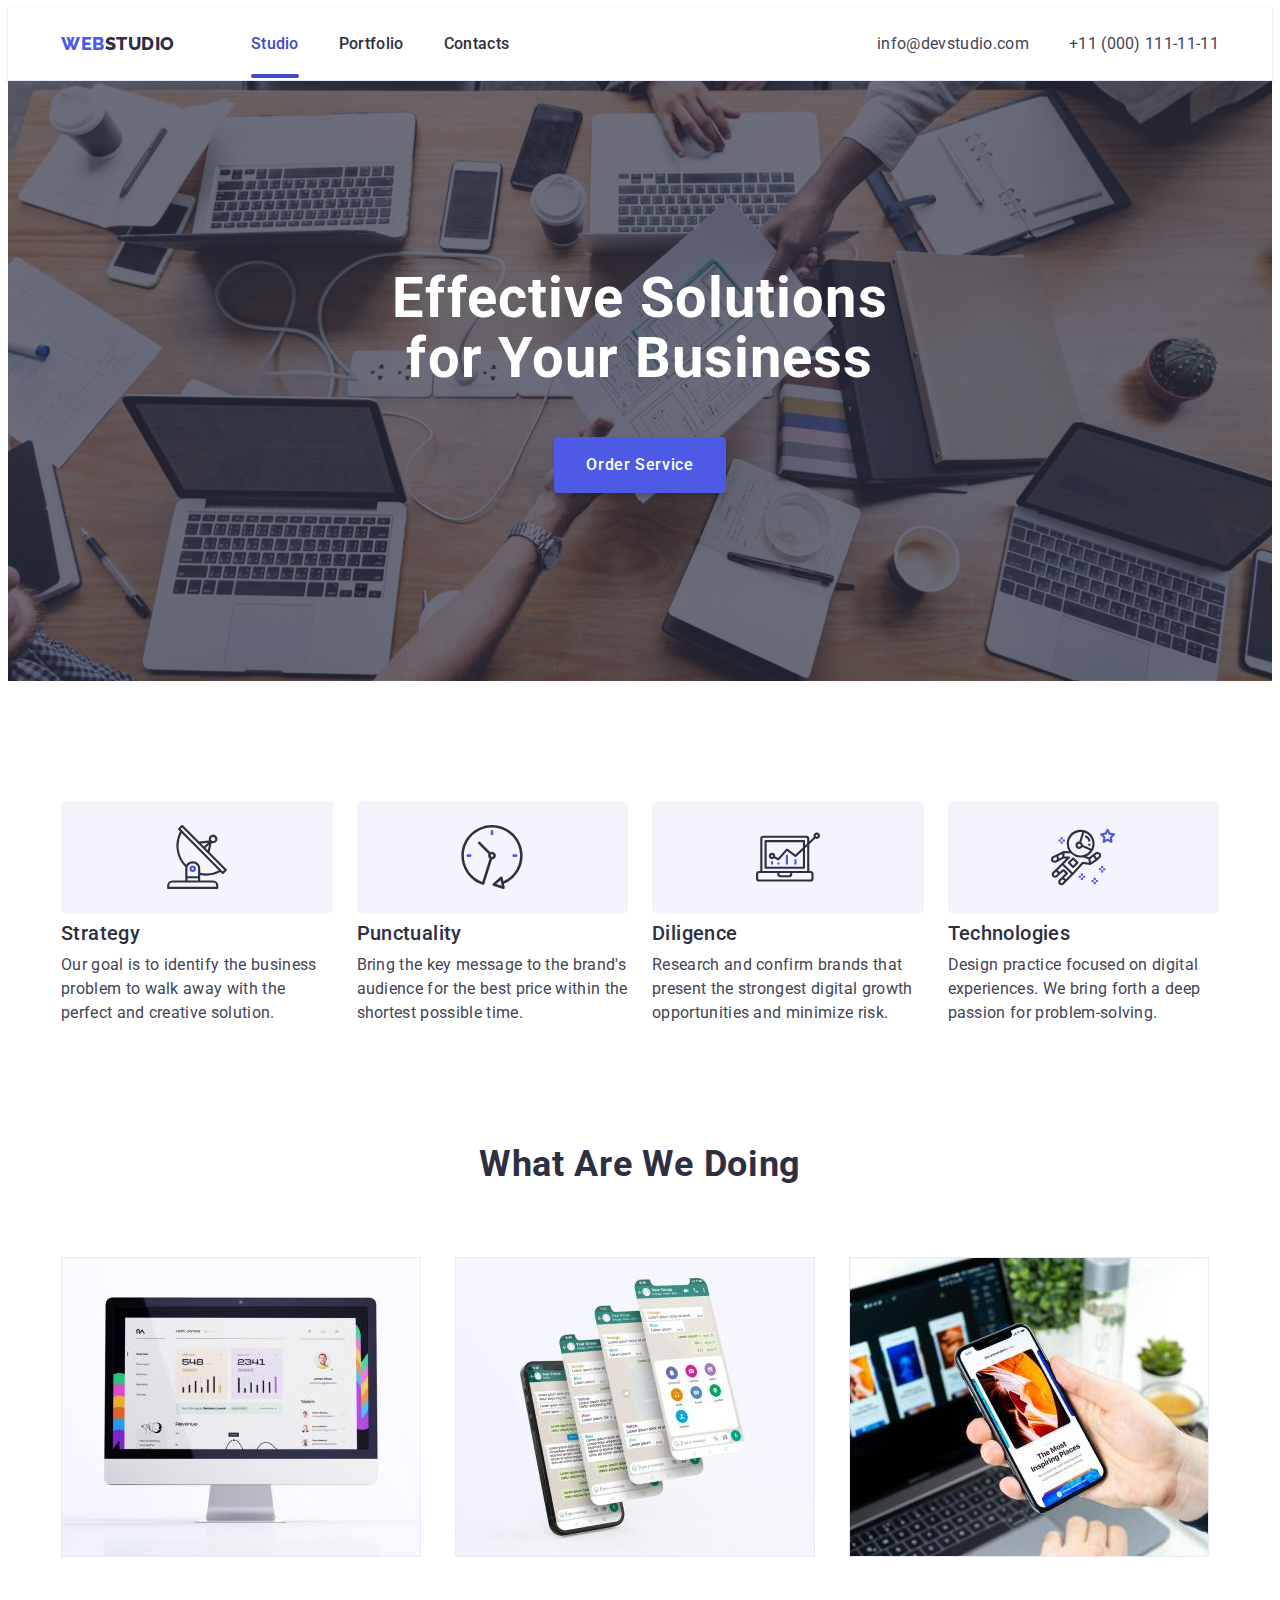
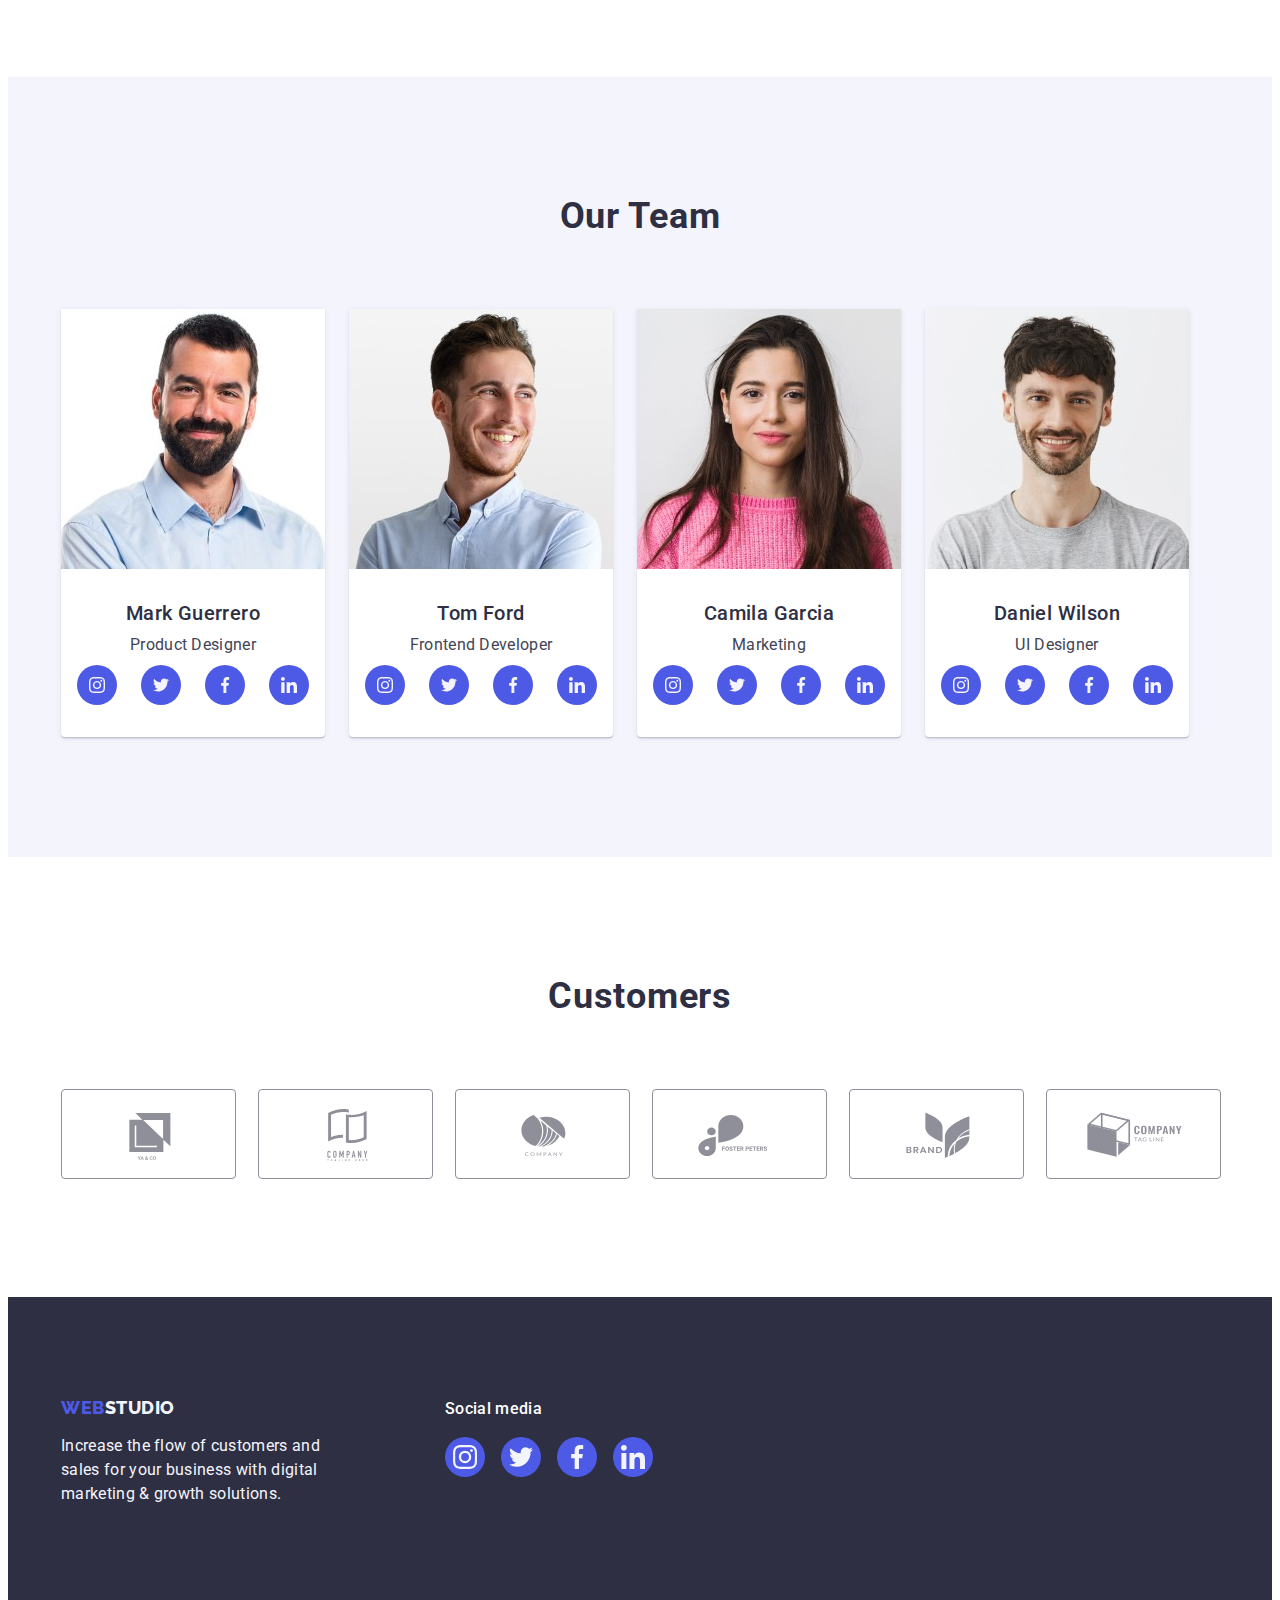
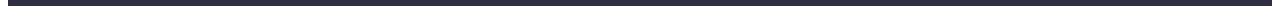
==== index.html @ f7ad9fe5 "start" ====
<!DOCTYPE html>
<html lang="en">

<head>
    <meta charset="UTF-8">
    <meta http-equiv="X-UA-Compatible" content="IE=edge">
    <meta name="viewport" content="width=device-width, initial-scale=1.0">
    <meta name="description" content="WebStudio main page">
    <title>WebStudio - Effective Solutions for Your Business!</title>
    <link rel="preconnect" href="https://fonts.googleapis.com">
    <link rel="preconnect" href="https://fonts.gstatic.com" crossorigin>
    <link
        href="https://fonts.googleapis.com/css2?family=Raleway:wght@800&amp;family=Roboto:wght@400;500;700;900&amp;display=swap"
        rel="stylesheet">
    <link rel="stylesheet" href="https://cdnjs.cloudflare.com/ajax/libs/modern-normalize/2.0.0/modern-normalize.min.css"
        integrity="sha512-4xo8blKMVCiXpTaLzQSLSw3KFOVPWhm/TRtuPVc4WG6kUgjH6J03IBuG7JZPkcWMxJ5huwaBpOpnwYElP/m6wg=="
        crossorigin="anonymous" referrerpolicy="no-referrer" />

    <link rel="stylesheet" href="./css/styles.css">
</head>

<body>
    <header class="header">
        <div class="container header-container">
            <nav class="navigation-wrap">
                <a href="./index.html" class="logo link">Web<span class="header-studio-color">Studio</span></a>
                <ul class="list navigation-list">
                    <li><a href="./index.html" class="header-link link current">Studio</a></li>
                    <li><a href="./portfolio.html" class="header-link link">Portfolio</a></li>
                    <li><a href="" class="header-link link">Contacts</a></li>
                </ul>
            </nav>
            <address class="header-address">
                <ul class="list address-list">
                    <li> <a href="mailto:info@devstudio.com" class="contact-link link">info@devstudio.com</a> </li>
                    <li> <a href="tel:+110001111111" class="contact-link link">+11 (000) 111-11-11</a> </li>
                </ul>
            </address>
        </div>
    </header>

    <main>
        <section class="hero-section">
            <div class="container">
                <h1 class="hero-head"> Effective Solutions for Your Business </h1>
                <button type="button" class="studio-hero-button" data-modal-open> Order Service </button>
            </div>
        </section>

        <section class="section about-us-section">
            <div class="container">
                <h2 class="visually-hidden"> About us </h2>
                <ul class="list about-us-wrap">
                    <li class="about-us-item">
                        <div class="about-us-box">
                            <svg class="about-us-icon" width="64" height="64">
                                <use href="./images/icons.svg#icon-antenna-1"></use>
                            </svg>
                        </div>
                        <h3 class="about-us-head">Strategy</h3>
                        <p class="about-us-text">Our goal is to identify the business
                            problem to walk away with the perfect and creative solution.</p>
                    </li>
                    <li class="about-us-item">
                        <div class="about-us-box">
                            <svg class="about-us-icon" width="64" height="64">
                                <use href="./images/icons.svg#icon-clock-1"></use>
                            </svg>
                        </div>
                        <h3 class="about-us-head">Punctuality</h3>
                        <p class="about-us-text">Bring the key message to the brand's audience for the best price within
                            the
                            shortest possible
                            time.</p>
                    </li>
                    <li class="about-us-item">
                        <div class="about-us-box">
                            <svg class="about-us-icon" width="64" height="64">
                                <use href="./images/icons.svg#icon-diagram-1"></use>
                            </svg>
                        </div>
                        <h3 class="about-us-head">Diligence</h3>
                        <p class="about-us-text">Research and confirm brands that present the strongest digital growth
                            opportunities and minimize
                            risk.</p>
                    </li>
                    <li class="about-us-item">
                        <div class="about-us-box">
                            <svg class="about-us-icon" width="64" height="64">
                                <use href="./images/icons.svg#icon-astronaut-1"></use>
                            </svg>
                        </div>
                        <h3 class="about-us-head">Technologies</h3>
                        <p class="about-us-text">Design practice focused on digital experiences. We bring forth a deep
                            passion for
                            problem-solving.</p>
                    </li>

                </ul>
            </div>
        </section>

        <section class="section">
            <div class="container">
                <h2 class="we-doing-head">What are we doing</h2>
                <ul class="list we-doing-list">
                    <li class="we-doing-item"><img src="./images/what_we_are_doing_1.jpg" alt="Monitor with statistics"
                            width="360" height="300">
                    </li>
                    <li class="we-doing-item"><img src="./images/what_we_are_doing_2.jpg"
                            alt="Different pages of the sam app on a phone" width="360" height="300"></li>
                    <li class="we-doing-item"><img src="./images/what_we_are_doing_3.jpg"
                            alt="Phone held on hand with page opened for most interesting places" width="360"
                            height="300">
                    </li>
                </ul>
            </div>
        </section>

        <section class="section our-team-section">
            <div class="container">
                <h2 class="our-team-head">Our Team</h2>
                <ul class="list team-list">
                    <li class="our-team-item">
                        <img src="./images/our_team_1.jpg" alt="Mark Guerrero's photo" width="264" height="260">
                        <div class="team-wrap">
                            <h3 class="our-team-subhead">Mark Guerrero</h3>
                            <p class="our-team-text">Product Designer</p>
                            <ul class="our-team-contacts list">
                                <li class="our-team-contact">
                                    <a href="" class="our-team-link">
                                        <svg class="our-team-icon" width="16" height="16">
                                            <use href="./images/icons.svg#icon-instagram"></use>
                                        </svg>
                                    </a>
                                </li>
                                <li class="our-team-contact">
                                    <a href="" class="our-team-link">
                                        <svg class="our-team-icon" width="16" height="16">
                                            <use href="./images/icons.svg#icon-twitter"></use>
                                        </svg>
                                    </a>
                                </li>
                                <li class="our-team-contact">
                                    <a href="" class="our-team-link">
                                        <svg class="our-team-icon" width="16" height="16">
                                            <use href="./images/icons.svg#icon-facebook"></use>
                                        </svg>
                                    </a>
                                </li>
                                <li class="our-team-contact">
                                    <a href="" class="our-team-link">
                                        <svg class="our-team-icon" width="16" height="16">
                                            <use href="./images/icons.svg#icon-linkedin"></use>
                                        </svg>
                                    </a>
                                </li>
                            </ul>
                        </div>
                    </li>
                    <li class="our-team-item">
                        <img src="./images/our_team_2.jpg" alt="Tom Ford's photo" width="264" height="260">
                        <div class="team-wrap">
                            <h3 class="our-team-subhead">Tom Ford</h3>
                            <p class="our-team-text">Frontend Developer</p>
                            <ul class="our-team-contacts list">
                                <li class="our-team-contact">
                                    <a href="" class="our-team-link">
                                        <svg class="our-team-icon" width="16" height="16">
                                            <use href="./images/icons.svg#icon-instagram"></use>
                                        </svg>
                                    </a>
                                </li>
                                <li class="our-team-contact">
                                    <a href="" class="our-team-link">
                                        <svg class="our-team-icon" width="16" height="16">
                                            <use href="./images/icons.svg#icon-twitter"></use>
                                        </svg>
                                    </a>
                                </li>
                                <li class="our-team-contact">
                                    <a href="" class="our-team-link">
                                        <svg class="our-team-icon" width="16" height="16">
                                            <use href="./images/icons.svg#icon-facebook"></use>
                                        </svg>
                                    </a>
                                </li>
                                <li class="our-team-contact">
                                    <a href="" class="our-team-link">
                                        <svg class="our-team-icon" width="16" height="16">
                                            <use href="./images/icons.svg#icon-linkedin"></use>
                                        </svg>
                                    </a>
                                </li>
                            </ul>
                        </div>
                    </li>
                    <li class="our-team-item">
                        <img src="./images/our_team_3.jpg" alt="Camila Garcia's photo" width="264" height="260">
                        <div class="team-wrap">
                            <h3 class="our-team-subhead">Camila Garcia</h3>
                            <p class="our-team-text">Marketing</p>
                            <ul class="our-team-contacts list">
                                <li class="our-team-contact">
                                    <a href="" class="our-team-link">
                                        <svg class="our-team-icon" width="16" height="16">
                                            <use href="./images/icons.svg#icon-instagram"></use>
                                        </svg>
                                    </a>
                                </li>
                                <li class="our-team-contact">
                                    <a href="" class="our-team-link">
                                        <svg class="our-team-icon" width="16" height="16">
                                            <use href="./images/icons.svg#icon-twitter"></use>
                                        </svg>
                                    </a>
                                </li>
                                <li class="our-team-contact">
                                    <a href="" class="our-team-link">
                                        <svg class="our-team-icon" width="16" height="16">
                                            <use href="./images/icons.svg#icon-facebook"></use>
                                        </svg>
                                    </a>
                                </li>
                                <li class="our-team-contact">
                                    <a href="" class="our-team-link">
                                        <svg class="our-team-icon" width="16" height="16">
                                            <use href="./images/icons.svg#icon-linkedin"></use>
                                        </svg>
                                    </a>
                                </li>
                            </ul>
                        </div>
                    </li>
                    <li class="our-team-item">
                        <img src="./images/our_team_4.jpg" alt="Daniel Wilson's photo" width="264" height="260">
                        <div class="team-wrap">
                            <h3 class="our-team-subhead">Daniel Wilson</h3>
                            <p class="our-team-text">UI Designer</p>
                            <ul class="our-team-contacts list">
                                <li class="our-team-contact">
                                    <a href="" class="our-team-link">
                                        <svg class="our-team-icon" width="16" height="16">
                                            <use href="./images/icons.svg#icon-instagram"></use>
                                        </svg>
                                    </a>
                                </li>
                                <li class="our-team-contact">
                                    <a href="" class="our-team-link">
                                        <svg class="our-team-icon" width="16" height="16">
                                            <use href="./images/icons.svg#icon-twitter"></use>
                                        </svg>
                                    </a>
                                </li>
                                <li class="our-team-contact">
                                    <a href="" class="our-team-link">
                                        <svg class="our-team-icon" width="16" height="16">
                                            <use href="./images/icons.svg#icon-facebook"></use>
                                        </svg>
                                    </a>
                                </li>
                                <li class="our-team-contact">
                                    <a href="" class="our-team-link">
                                        <svg class="our-team-icon" width="16" height="16">
                                            <use href="./images/icons.svg#icon-linkedin"></use>
                                        </svg>
                                    </a>
                                </li>
                            </ul>
                        </div>
                    </li>
                </ul>
            </div>
        </section>

        <section class="section customers-section">
            <div class="container">
                <h2 class="customers-head"> Customers </h2>
                <ul class="list customers-list">
                    <li class="customers-item">
                        <a href="" class="customers-link">
                            <svg class="customers-icon" width="104" height="56">
                                <use href="./images/icons.svg#icon-Client-logo-1"></use>
                            </svg>
                        </a>
                    </li>
                    <li class="customers-item">
                        <a href="" class="customers-link">
                            <svg class="customers-icon" width="104" height="56">
                                <use href="./images/icons.svg#icon-Client-logo-2"></use>
                            </svg>
                        </a>
                    </li>
                    <li class="customers-item">
                        <a href="" class="customers-link">
                            <svg class="customers-icon" width="104" height="56">
                                <use href="./images/icons.svg#icon-Client-logo-3"></use>
                            </svg>
                        </a>
                    </li>
                    <li class="customers-item">
                        <a href="" class="customers-link">
                            <svg class="customers-icon" width="104" height="56">
                                <use href="./images/icons.svg#icon-Client-logo-4"></use>
                            </svg>
                        </a>
                    </li>
                    <li class="customers-item">
                        <a href="" class="customers-link">
                            <svg class="customers-icon" width="104" height="56">
                                <use href="./images/icons.svg#icon-Client-logo-5"></use>
                            </svg>
                        </a>
                    </li>
                    <li class="customers-item">
                        <a href="" class="customers-link">
                            <svg class="customers-icon" width="104" height="56">
                                <use href="./images/icons.svg#icon-Client-logo-6"></use>
                            </svg>
                        </a>
                    </li>
                </ul>
            </div>
        </section>

    </main>

    <footer class="footer">
        <div class="container footer-container">
            <div class="footer-copyright">
                <a href="./index.html" class="logo link footer-logo">Web<span
                        class="footer-studio-color">Studio</span></a>
                <p class="copyright-text">Increase the flow of customers and sales for your business with digital
                    marketing
                    &
                    growth solutions.</p>
            </div>
            <div>
                <p class="footer-social-text">Social media</p>
                <ul class="list footer-social-list">
                    <li class="footer-social-item">
                        <a href="" class="footer-social-link">
                            <svg class="footer-social-icon" width="24" height="24">
                                <use href="./images/icons.svg#icon-instagram"></use>
                            </svg>
                        </a>
                    </li>
                    <li class="footer-social-item">
                        <a href="" class="footer-social-link">
                            <svg class="footer-social-icon" width="24" height="24">
                                <use href="./images/icons.svg#icon-twitter"></use>
                            </svg>
                        </a>
                    </li>
                    <li class="footer-social-item">
                        <a href="" class="footer-social-link">
                            <svg class="footer-social-icon" width="24" height="24">
                                <use href="./images/icons.svg#icon-facebook"></use>
                            </svg>
                        </a>
                    </li>
                    <li class="footer-social-item">
                        <a href="" class="footer-social-link">
                            <svg class="footer-social-icon" width="24" height="24">
                                <use href="./images/icons.svg#icon-linkedin"></use>
                            </svg>
                        </a>
                    </li>
                </ul>
            </div>
        </div>
    </footer>
    <div class="backdrop is-hidden" data-modal>
        <div class="modal">
            <button type="button" class="modal-button" data-modal-close>
                <svg width="8" height="8" class="modal-close-icon">
                    <use href="./images/icons.svg#icon-close"></use>
                </svg>
            </button>
        </div>
    </div>
    <script src="./js/modal.js"></script>

</body>

</html>
---- css/styles.css ----
:root {
  --iris-color: #4d5ae5;
  --ocean-color: #404bbf;
  --navyblue-color: #2e2f42;
  --green-color: #31d0aa;
  --slate-color: #434455;
  --light-slate-color: #8e8f99;
  --cornflower-color: #e7e9fc;
  --cloud-color: #f4f4fd;
  --navyblue-modal-color: rgba(46, 47, 66, 0.4);
  --grey-color: rgba(46, 47, 66, 0.7);
  --white-color: #ffffff;
  --dairy-color: #fcfcfc;
}

body {
  font-family: "Roboto", sans-serif;
  color: #434455;
  background-color: #ffffff;
}

p,
ul,
ol,
h1,
h2,
h3,
h4,
h5,
h6 {
  margin: 0;
}

img {
  display: block;
}

ul {
  margin-top: 0;
  margin-bottom: 0;
  padding-left: 0;
}
.visually-hidden {
  position: absolute;
  width: 1px;
  height: 1px;
  margin: -1px;
  border: 0;
  padding: 0;

  white-space: nowrap;
  clip-path: inset(100%);
  clip: rect(0 0 0 0);
  overflow: hidden;
}

.logo {
  color: #4d5ae5;
  font-family: "Raleway", sans-serif;
  font-weight: 800;
  font-size: 18px;
  line-height: 1.17;
  letter-spacing: 0.03em;
  text-transform: uppercase;
  margin-right: 76px;
}

.link {
  text-decoration: none;
}

.list {
  list-style-type: none;
}

.container {
  width: 100%;
  max-width: 1158px;
  padding-left: 15px;
  padding-right: 15px;
  margin: 0 auto;
}

.section {
  padding-bottom: 120px;
}

/* -----------------Header---------------------*/

.header {
  padding-top: 24px;
  padding-bottom: 24px;
  border-bottom: 1px solid #e7e9fc;
  box-shadow: 0px 2px 1px rgba(46, 47, 66, 0.08),
    0px 1px 1px rgba(46, 47, 66, 0.16), 0px 1px 6px rgba(46, 47, 66, 0.08);
}

.header-container {
  display: flex;
}

.navigation-wrap {
  display: flex;
  align-items: center;
}

.navigation-list {
  display: flex;
  gap: 40px;
}

.header-studio-color {
  color: #2e2f42;
  font-family: "Raleway", sans-serif;
  font-weight: 800;
  font-size: 18px;
  line-height: 1.17;
  letter-spacing: 0.03em;
  text-transform: uppercase;
}

.header-link {
  font-weight: 500;
  font-size: 16px;
  line-height: 1.5;
  letter-spacing: 0.02em;
  color: #2e2f42;
  padding-top: 24px;
  padding-bottom: 24px;
  transition: color 250ms cubic-bezier(0.4, 0, 0.2, 1);
}

.header-link:hover {
  color: #404bbf;
}

.header-link:focus {
  color: #404bbf;
}

.header-address {
  color: #434455;
  font-style: normal;
  margin-left: auto;
}

.address-list {
  display: flex;
  gap: 40px;
}

.contact-link {
  font-weight: 400;
  font-size: 16px;
  line-height: 1.5;
  letter-spacing: 0.02em;
  font-style: normal;
  color: #434455;
  padding-top: 24px;
  padding-bottom: 24px;
  transition: color 250ms cubic-bezier(0.4, 0, 0.2, 1);
}
.contact-link:hover {
  color: #404bbf;
}

.contact-link:focus {
  color: #404bbf;
}

/* -----------------Footer---------------------*/

.footer {
  background-color: #2e2f42;
  padding: 100px 0;
}

.footer-container {
  display: flex;
  align-items: baseline;
}

.footer-studio-color {
  color: #f4f4fd;
}

.footer-copyright {
  margin-right: 120px;
}

.footer-logo {
  display: inline-block;
  margin-bottom: 16px;
}

.copyright-text {
  font-size: 16px;
  line-height: 1.5;
  letter-spacing: 0.02em;
  color: #f4f4fd;
  width: 100%;
  max-width: 264px;
}

.footer-social-text {
  font-weight: 500;
  font-size: 16px;
  line-height: 1.5;
  letter-spacing: 0.02em;
  color: #ffffff;
  margin-bottom: 16px;
}

.footer-social-list {
  display: flex;
  align-items: center;
  justify-content: center;
  gap: 16px;
  min-width: calc((100% - 16 * 3) / 4);
}

.footer-social-item {
  width: 40px;
  height: 40px;
}

.footer-social-link {
  width: 100%;
  height: 100%;
  border-radius: 50%;
  background-color: #4d5ae5;
  display: flex;
  align-items: center;
  justify-content: center;
  transition: background-color 250ms cubic-bezier(0.4, 0, 0.2, 1);
}

.footer-social-icon {
  fill: #f4f4fd;
}

.footer-social-link:hover {
  background-color: #31d0aa;
}

.footer-social-link:focus {
  background-color: #31d0aa;
}

/* -----------------Studio Hero-----------------*/

.hero-section {
  background-color: #2e2f42;
  padding: 188px 0;
  max-width: 1440px;
  margin: 0 auto;

  background-image: linear-gradient(
      to bottom,
      rgba(46, 47, 66, 0.7),
      rgba(46, 47, 66, 0.7)
    ),
    url(../images/hero-background.jpg);
  background-repeat: no-repeat;
  background-position: center center;
  background-size: cover;
}

.hero-head {
  color: #ffffff;
  font-weight: 700;
  font-size: 56px;
  line-height: 60px;
  text-align: center;
  letter-spacing: 0.02em;
  line-height: 1.07;
  max-width: 496px;
  margin: 0 auto 48px auto;
}

.studio-hero-button {
  background-color: #4d5ae5;
  color: #ffffff;
  box-shadow: 0px 4px 4px rgba(0, 0, 0, 0.15);
  border-radius: 4px;
  cursor: pointer;
  font-family: "Roboto", sans-serif;
  font-weight: 500;
  font-size: 16px;
  line-height: 1.5;
  letter-spacing: 0.04em;
  display: flex;
  flex-direction: row;
  align-items: flex-start;
  padding: 16px 32px;
  gap: 10px;
  border: none;
  display: block;
  margin: 0 auto;
  min-width: 169px;
  height: 56px;
  transition: background-color 250ms cubic-bezier(0.4, 0, 0.2, 1);
}

.studio-hero-button:hover {
  background-color: #404bbf;
}

.studio-hero-button:focus {
  background-color: #404bbf;
}

/* ---------------Studio About Us---------------*/

.about-us-section {
  padding: 120px 0;
}

.about-us-wrap {
  display: flex;
  gap: 24px;
}

.about-us-item {
  flex-basis: calc((100% - 24px * 3) / 4);
}

.about-us-box {
  width: 100%;
  min-height: 112px;
  background-color: #f4f4fd;
  border-radius: 4px;

  display: flex;
  align-items: center;
  justify-content: center;
  margin-bottom: 8px;
}

.about-us-icon {
}

.about-us-head {
  font-weight: 500;
  font-size: 20px;
  line-height: 1.2;
  letter-spacing: 0.02em;
  color: #2e2f42;
  margin-bottom: 8px;
}

.about-us-text {
  font-size: 16px;
  line-height: 1.5;
  letter-spacing: 0.02em;
  color: #434455;
}

/* ---------------Studio What We Do---------------*/

.we-doing-head {
  font-weight: 700;
  font-size: 36px;
  line-height: 1.11;
  text-align: center;
  letter-spacing: 0.02em;
  text-transform: capitalize;
  color: #2e2f42;
  margin-bottom: 72px;
}

.we-doing-list {
  display: flex;
  gap: 24px;
}

.we-doing-item {
  flex-basis: calc((100% - 2 * 24px) / 3);
}

/* ---------------Studio Our Team---------------*/

.our-team-section {
  background-color: #f4f4fd;
  padding: 120px 0;
}

.our-team-head {
  font-weight: 700;
  font-size: 36px;
  line-height: 1.11;
  text-align: center;
  letter-spacing: 0.02em;
  text-transform: capitalize;
  color: #2e2f42;
  margin-bottom: 72px;
}

.team-list {
  display: flex;
  gap: 24px;
}

.team-wrap {
  padding: 32px 0;
}

.our-team-item {
  background-color: #ffffff;
  border-radius: 0px 0px 4px 4px;
  box-shadow: 0px 1px 6px rgba(46, 47, 66, 0.08),
    0px 1px 1px rgba(46, 47, 66, 0.16), 0px 2px 1px rgba(46, 47, 66, 0.08);
}

.our-team-contacts {
  max-width: 232px;
  display: flex;
  justify-content: center;
  align-items: center;
  gap: 24px;
  margin: 8px 16px auto 16px;
}

.our-team-contact {
  width: 40px;
  height: 40px;
}

.our-team-link {
  min-width: 100%;
  min-height: 100%;
  border-radius: 50%;
  background-color: #4d5ae5;
  display: flex;
  align-items: center;
  justify-content: center;
  transition: background-color 250ms cubic-bezier(0.4, 0, 0.2, 1);
}

.our-team-link:hover {
  background-color: #404bbf;
}

.our-team-link:focus {
  background-color: #404bbf;
}

.our-team-icon {
  fill: #f4f4fd;
}

.our-team-subhead {
  font-weight: 500;
  font-size: 20px;
  line-height: 1.2;
  text-align: center;
  letter-spacing: 0.02em;
  color: #2e2f42;
  margin-bottom: 8px;
}

.our-team-text {
  font-size: 16px;
  line-height: 1.5;
  text-align: center;
  letter-spacing: 0.02em;
  color: #434455;
}

/* ---------------Studio Customers---------------*/

.customers-section {
  padding-top: 120px;
}

.customers-head {
  font-size: 36px;
  line-height: 1.11;

  text-align: center;
  letter-spacing: 0.02em;
  text-transform: capitalize;
  margin-bottom: 72px;

  color: #2e2f42;
}

.customers-list {
  display: flex;
  gap: 24px;
  justify-content: center;
}

.customers-item {
  width: calc((100% - 5 * 24px) / 6);
  min-height: 88px;
}

.customers-link {
  color: #8e8f99;
  display: block;
  width: 100%;
  height: 100%;
  border: 1px solid #8e8f99;
  border-radius: 4px;

  transition: border-color 250ms cubic-bezier(0.4, 0, 0.2, 1),
    color 250ms cubic-bezier(0.4, 0, 0.2, 1);

  display: flex;
  justify-content: center;
  align-items: center;
}

.customers-icon {
  fill: currentColor;
}

.customers-link:hover {
  border-color: #404bbf;
  color: #404bbf;
}

.customers-link:focus {
  border-color: #404bbf;
  color: #404bbf;
}

/* ---------------Poertfolio Page---------------*/

.portfolio-main-section {
  padding: 96px 0 120px 0;
}

.portfolio-buttons-wrap {
  display: flex;
  justify-content: center;
  margin-bottom: 72px;
  gap: 24px;
}

.portfolio-filter-button {
  color: #4d5ae5;
  background-color: #f4f4fd;
  font-family: "Roboto", sans-serif;
  font-weight: 500;
  font-size: 16px;
  line-height: 1.5;
  text-align: center;
  letter-spacing: 0.04em;
  cursor: pointer;
  padding: 12px 24px;
  border: 1px solid #e7e9fc;
  border-radius: 4px;
  transition: color 250ms cubic-bezier(0.4, 0, 0.2, 1),
    background-color 250ms cubic-bezier(0.4, 0, 0.2, 1),
    border-color 250ms cubic-bezier(0.4, 0, 0.2, 1),
    box-shadow 250ms cubic-bezier(0.4, 0, 0.2, 1);
}

.portfolio-filter-button:hover {
  color: #ffffff;
  background-color: #404bbf;
  border: 1px solid transparent;
  box-shadow: 0px 3px 1px rgba(0, 0, 0, 0.1), 0px 2px 1px rgba(0, 0, 0, 0.08),
    0px 2px 2px rgba(0, 0, 0, 0.12);
}

.portfolio-filter-button:focus {
  color: #ffffff;
  background-color: #404bbf;
  border: 1px solid transparent;
  box-shadow: 0px 3px 1px rgba(0, 0, 0, 0.1), 0px 2px 1px rgba(0, 0, 0, 0.08),
    0px 2px 2px rgba(0, 0, 0, 0.12);
}

.portfolio-project-wrap {
  display: flex;
  flex-wrap: wrap;
  justify-content: center;
  column-gap: 24px;
  row-gap: 48px;
}

.portfolio-project-item {
  width: calc((100% - 48px) / 3);
}

.portfolio-project-link {
  display: block;
  transition: box-shadow 250ms cubic-bezier(0.4, 0, 0.2, 1);
}

.portfolio-project-link:hover {
  box-shadow: 0px 1px 6px rgba(46, 47, 66, 0.08),
    0px 1px 1px rgba(46, 47, 66, 0.16), 0px 2px 1px rgba(46, 47, 66, 0.08);
}

.portfolio-project-link:focus {
  box-shadow: 0px 1px 6px rgba(46, 47, 66, 0.08),
    0px 1px 1px rgba(46, 47, 66, 0.16), 0px 2px 1px rgba(46, 47, 66, 0.08);
}

.portfolio-project-link:hover .overlay-text {
  transform: translateY(0%);
}

.portfolio-project-link:focus .overlay-text {
  transform: translateY(0%);
}

.overlay-block {
  position: relative;
  overflow: hidden;
}

.overlay-text {
  font-weight: 400;
  font-size: 16px;
  line-height: 1.5;
  letter-spacing: 0.02em;

  position: absolute;
  top: 0;
  left: 0;

  background-color: #4d5ae5;
  color: #f4f4fd;

  min-height: 300px;
  min-width: 360px;
  padding: 40px 32px;
  transform: translateY(100%);
  transition: transform 250ms cubic-bezier(0.4, 0, 0.2, 1);
}

.portfolio-item-wrap {
  border: 1px solid #e7e9fc;
  border-top: none;
  padding: 32px 16px;
  max-width: 360px;
}

.portfolio-project-subhead {
  font-weight: 500;
  font-size: 20px;
  line-height: 1.2;
  letter-spacing: 0.02em;
  color: #2e2f42;
  margin-bottom: 8px;
}

.portfolio-project-text {
  font-size: 16px;
  line-height: 1.5;
  letter-spacing: 0.02em;
  color: #434455;
}

/* ---------------Additional stylization---------------*/

.current {
  position: relative;
  color: #404bbf;
}

.current::after {
  content: "";
  position: absolute;
  left: 0;
  width: 100%;
  height: 4px;
  bottom: -1px;
  background-color: #404bbf;
  border-radius: 2px;
}

/* ---------------Hero Modal Window---------------*/

.backdrop {
  position: fixed;
  top: 0;
  z-index: 200;
  width: 100vw;
  height: 100vh;
  background-color: rgba(46, 47, 66, 0.4);

  transition: opacity 250ms cubic-bezier(0.4, 0, 0.2, 1),
    visibility 250ms cubic-bezier(0.4, 0, 0.2, 1);
}

.modal {
  position: absolute;
  top: 50%;
  left: 50%;
  transform: translate(-50%, -50%) scale(1);
  transition: transform 250ms cubic-bezier(0.4, 0, 0.2, 1);

  width: 408px;
  min-height: 584px;
  background-color: #fcfcfc;
  box-shadow: 0px 1px 1px rgba(0, 0, 0, 0.14), 0px 1px 3px rgba(0, 0, 0, 0.12),
    0px 2px 1px rgba(0, 0, 0, 0.2);
  border-radius: 4px;
}

.backdrop.is-hidden .modal {
  transform: translate(-50%, -50%) scale(0);
}

.modal-button {
  padding: 0;
  width: 24px;
  height: 24px;
  position: absolute;
  top: 24px;
  right: 24px;
  background-color: #e7e9fc;
  border: 1px solid rgba(0, 0, 0, 0.1);
  border-radius: 50%;
  cursor: pointer;

  display: flex;
  align-items: center;
  justify-content: center;

  transition: background-color 250ms cubic-bezier(0.4, 0, 0.2, 1),
    border 250ms cubic-bezier(0.4, 0, 0.2, 1);
}

.modal-button:hover {
  background-color: #404bbf;
  border: none;
}

.modal-button:focus {
  background-color: #404bbf;
  border: none;
}

.modal-button:hover .modal-close-icon {
  fill: #ffffff;
}

.modal-button:focus .modal-close-icon {
  fill: #ffffff;
}

.modal-close-icon {
  transition: fill 250ms cubic-bezier(0.4, 0, 0.2, 1);
}

.is-hidden {
  visibility: hidden;
  opacity: 0;
  pointer-events: none;
}
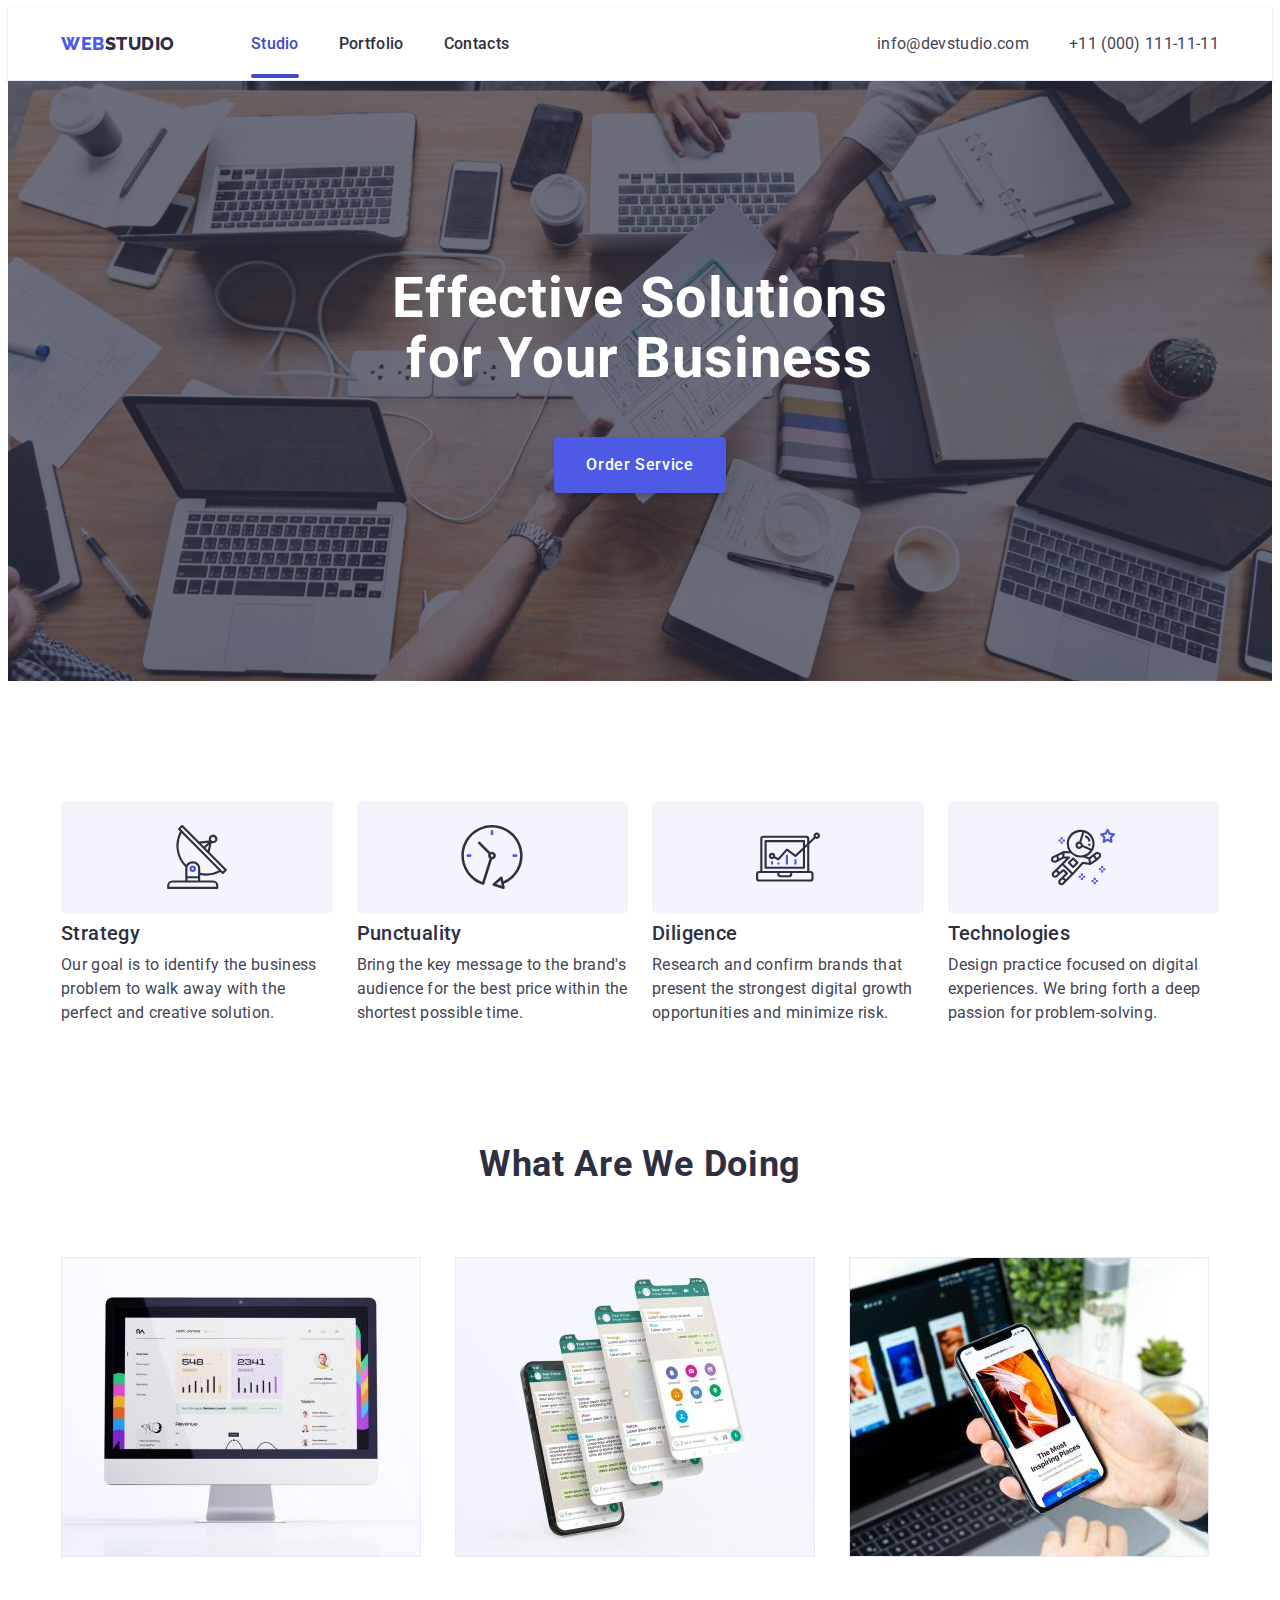
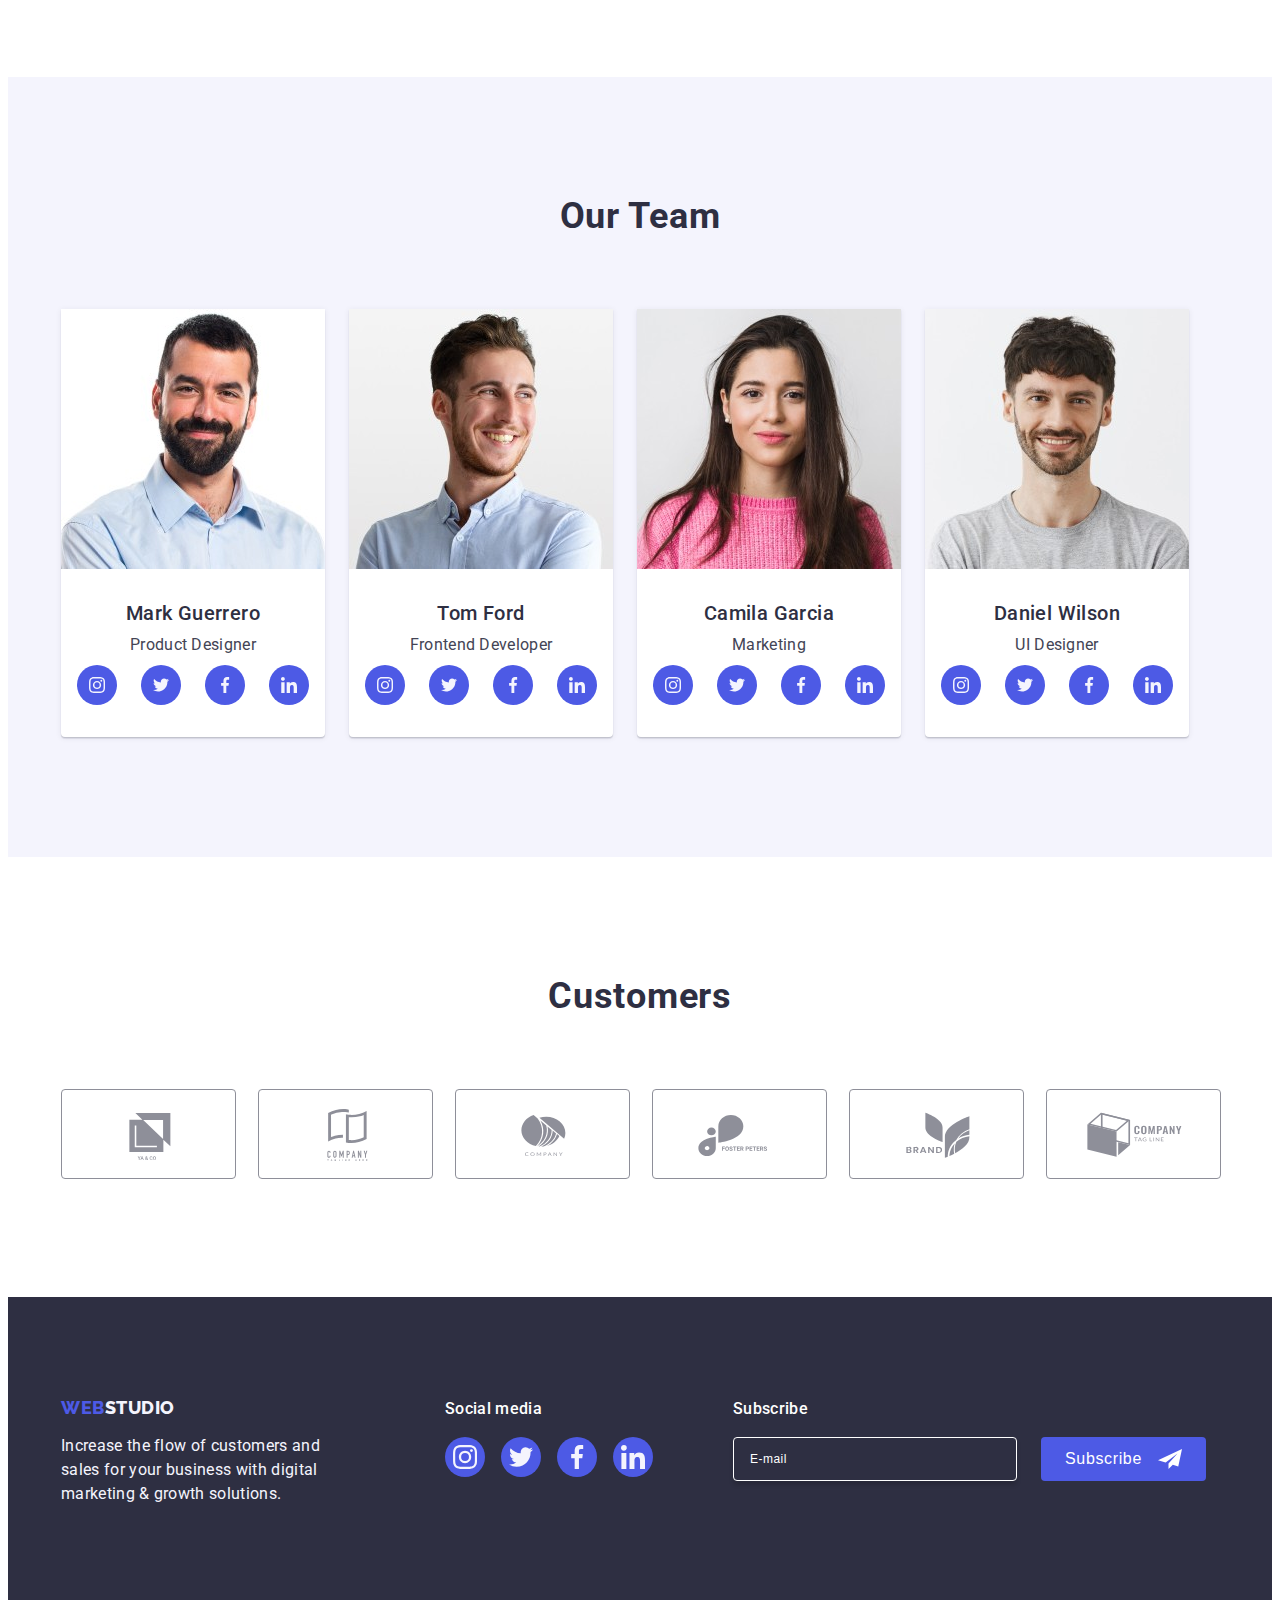
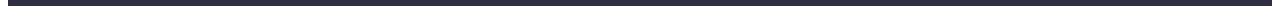
==== commit eacfe14f: "First submission" ====
--- a/index.html
+++ b/index.html
@@ -368,17 +368,77 @@
                     </li>
                 </ul>
             </div>
+            <div class="footer-subscribe-wrap">
+                <label class="footer-label" for="email-field"> Subscribe </label>
+                <div class="footer-input-wrap">
+                    <input type="email" name="email-field" class="footer-email-input" placeholder="E-mail">
+                    <button type="submit" name="email-subscribe-button" class="footer-subscribe-button">
+                        Subscribe
+                        <svg width="24" height="24" class="footer-button-icon">
+                            <use href="./images/icons.svg#icon-send"></use>
+                        </svg>
+                    </button>
+                </div>
+            </div>
         </div>
     </footer>
+
     <div class="backdrop is-hidden" data-modal>
         <div class="modal">
-            <button type="button" class="modal-button" data-modal-close>
+            <button type="button" class="modal-close-button" data-modal-close>
                 <svg width="8" height="8" class="modal-close-icon">
                     <use href="./images/icons.svg#icon-close"></use>
                 </svg>
             </button>
+
+            <p class="modal-header">Leave your contacts and we will call you back</p>
+
+            <form>
+                <label for="username" class="modal-input-label">Name</label>
+                <div class="modal-input-wrap">
+                    <input type="text" name="username" id="username" class="modal-input">
+                    <svg width="18" height="18" class="modal-icon">
+                        <use href="./images/icons.svg#icon-person"></use>
+                    </svg>
+                </div>
+
+                <label for="phone-number" class="modal-input-label">Phone</label>
+                <div class="modal-input-wrap">
+                    <input type="tel" name="phone-number" id="phone-number" class="modal-input">
+                    <svg width="18" height="24" class="modal-icon">
+                        <use href="./images/icons.svg#icon-phone"></use>
+                    </svg>
+                </div>
+
+                <label for="useremail" class="modal-input-label">Email</label>
+                <div class="modal-input-wrap">
+                    <input type="email" name="useremail" id="useremail" class="modal-input">
+                    <svg width="18" height="24" class="modal-icon">
+                        <use href="./images/icons.svg#icon-email"></use>
+                    </svg>
+                </div>
+
+                <label for="user-comments" class="modal-input-label">Comment</label>
+                <textarea name="user-comments" id="user-comments" class="modal-comment-field"
+                    placeholder="Text input"></textarea>
+
+                <div class="policy-check-wrap">
+                    <input type="checkbox" name="policy-check" id="policy-check" class="policy-input visually-hidden">
+                    <label for="policy-check" class="modal-policy-text">
+                        <span class="policy-checkbox">
+                            <svg width="10" height="8" class="policy-check-icon">
+                                <use href="./images/icons.svg#icon-check"></use>
+                            </svg></span>
+                        I accept the terms and conditions of the <a href="" class="intext-link"> Privacy
+                            Policy</a></label>
+                </div>
+            </form>
+
+            <button type="submit" class="modal-submit-button">Send</button>
+
         </div>
     </div>
+
     <script src="./js/modal.js"></script>
 
 </body>
--- a/css/styles.css
+++ b/css/styles.css
@@ -69,6 +69,17 @@
   text-decoration: none;
 }
 
+.intext-link {
+  color: #4d5ae5;
+  text-decoration: underline;
+  transition: color 250ms cubic-bezier(0.4, 0, 0.2, 1);
+}
+
+.intext-link:hover,
+.intext-link:focus {
+  color: #404bbf;
+}
+
 .list {
   list-style-type: none;
 }
@@ -245,6 +256,80 @@
 
 .footer-social-link:focus {
   background-color: #31d0aa;
+}
+
+.footer-subscribe-wrap {
+  margin: 0 auto auto 80px;
+}
+
+.footer-label {
+  font-weight: 500;
+  font-size: 16px;
+  line-height: 1.5;
+  letter-spacing: 0.02em;
+  color: #ffffff;
+  margin-bottom: 16px;
+  display: block;
+}
+
+.footer-input-wrap {
+  display: flex;
+}
+
+.footer-email-input {
+  background-color: #2e2f42;
+  color: #ffffff;
+  font-size: 12px;
+  line-height: 24px;
+  letter-spacing: 0.48px;
+
+  min-width: 264px;
+  min-height: 40px;
+  flex-shrink: 0;
+  padding-left: 16px;
+
+  border-radius: 4px;
+  border: 1px solid #ffffff;
+  box-shadow: 0px 4px 4px 0px rgba(0, 0, 0, 0.15);
+  outline: none;
+}
+
+.footer-email-input::placeholder {
+  color: #ffffff;
+}
+
+.footer-subscribe-button {
+  background-color: #4d5ae5;
+  border-radius: 4px;
+  transition: background-color 250ms cubic-bezier(0.4, 0, 0.2, 1);
+
+  min-height: 40px;
+  min-width: 165px;
+  margin-left: 24px;
+
+  display: flex;
+  padding: 8px 24px;
+  justify-content: center;
+  align-items: center;
+  gap: 16px;
+
+  color: #ffffff;
+  font-size: 16px;
+  font-weight: 500;
+  line-height: 1.5;
+  letter-spacing: 0.64px;
+  text-align: center;
+
+  border: none;
+}
+
+.footer-subscribe-button:hover,
+.footer-subscribe-button:focus {
+  background-color: #404bbf;
+}
+
+.footer-button-icon {
+  fill: #ffffff;
 }
 
 /* -----------------Studio Hero-----------------*/
@@ -295,7 +380,6 @@
   padding: 16px 32px;
   gap: 10px;
   border: none;
-  display: block;
   margin: 0 auto;
   min-width: 169px;
   height: 56px;
@@ -702,13 +786,15 @@
   box-shadow: 0px 1px 1px rgba(0, 0, 0, 0.14), 0px 1px 3px rgba(0, 0, 0, 0.12),
     0px 2px 1px rgba(0, 0, 0, 0.2);
   border-radius: 4px;
+
+  padding: 72px 24px 24px 24px;
 }
 
 .backdrop.is-hidden .modal {
   transform: translate(-50%, -50%) scale(0);
 }
 
-.modal-button {
+.modal-close-button {
   padding: 0;
   width: 24px;
   height: 24px;
@@ -728,26 +814,176 @@
     border 250ms cubic-bezier(0.4, 0, 0.2, 1);
 }
 
-.modal-button:hover {
+.modal-close-button:hover {
   background-color: #404bbf;
   border: none;
 }
 
-.modal-button:focus {
+.modal-close-button:focus {
   background-color: #404bbf;
   border: none;
 }
 
-.modal-button:hover .modal-close-icon {
+.modal-close-button:hover .modal-close-icon {
   fill: #ffffff;
 }
 
-.modal-button:focus .modal-close-icon {
+.modal-close-button:focus .modal-close-icon {
   fill: #ffffff;
 }
 
 .modal-close-icon {
   transition: fill 250ms cubic-bezier(0.4, 0, 0.2, 1);
+}
+
+.modal-header {
+  color: #2e2f42;
+  text-align: center;
+  font-size: 16px;
+  font-weight: 500;
+  line-height: 1.5;
+  letter-spacing: 0.32px;
+
+  margin-bottom: 16px;
+  display: block;
+}
+
+.modal-input {
+  width: 100%;
+  min-height: 40px;
+  flex-shrink: 0;
+
+  border-radius: 4px;
+  border: 1px solid rgba(46, 47, 66, 0.4);
+
+  padding-left: 38px;
+  outline: none;
+  transition: border-color 250ms cubic-bezier(0.4, 0, 0.2, 1);
+}
+
+.modal-input-wrap {
+  position: relative;
+  margin-bottom: 8px;
+}
+
+.modal-icon {
+  fill: #2e2f42;
+  position: absolute;
+  left: 16px;
+  top: 50%;
+  transform: translateY(-50%);
+  transition: fill 250ms cubic-bezier(0.4, 0, 0.2, 1);
+}
+
+.modal-input:focus {
+  border-color: #4d5ae5;
+}
+
+.modal-input:focus + .modal-icon {
+  fill: #4d5ae5;
+}
+
+.modal-comment-field {
+  width: 100%;
+  min-height: 120px;
+  margin-bottom: 16px;
+  padding: 8px 16px;
+
+  flex-shrink: 0;
+  border-radius: 4px;
+  border: 1px solid rgba(46, 47, 66, 0.4);
+  outline: none;
+  resize: none;
+  transition: border-color 250ms cubic-bezier(0.4, 0, 0.2, 1);
+
+  color: rgba(46, 47, 66);
+  font-size: 12px;
+  line-height: 1.17;
+  letter-spacing: 0.48px;
+}
+
+.modal-comment-field::placeholder {
+  color: rgba(46, 47, 66, 0.4);
+}
+
+.modal-comment-field:focus {
+  border-color: #4d5ae5;
+}
+
+.modal-input-label {
+  color: #8e8f99;
+  font-size: 12px;
+  line-height: 1.17;
+  letter-spacing: 0.48px;
+  display: block;
+  margin-bottom: 4px;
+}
+
+.policy-checkbox {
+  width: 16px;
+  height: 16px;
+  border-radius: 2px;
+  border: 1px solid rgba(46, 47, 66, 0.4);
+  margin-right: 12px;
+  display: flex;
+  align-items: center;
+  justify-content: center;
+  fill: transparent;
+
+  transition: background-color 250ms cubic-bezier(0.4, 0, 0.2, 1),
+    border 250ms cubic-bezier(0.4, 0, 0.2, 1),
+    fill 250ms cubic-bezier(0.4, 0, 0.2, 1);
+}
+
+.modal-policy-text {
+  margin-bottom: 24px;
+
+  color: #8e8f99;
+  font-size: 12px;
+  line-height: 1.17;
+  letter-spacing: 0.48px;
+
+  display: flex;
+  align-items: center;
+}
+
+.modal-policy-text a {
+  display: block;
+  margin-left: 4px;
+}
+
+.policy-input:checked + .modal-policy-text .policy-checkbox {
+  background-color: #404bbf;
+  border: none;
+  fill: #f4f4fd;
+}
+
+.modal-submit-button {
+  width: 169px;
+  height: 56px;
+
+  border-radius: 4px;
+  background: #4d5ae5;
+  box-shadow: 0px 4px 4px 0px rgba(0, 0, 0, 0.15);
+  padding: 16px 32px;
+  margin: 0 auto;
+  display: block;
+
+  color: #ffffff;
+  text-align: center;
+  border: none;
+
+  font-size: 16px;
+  font-weight: 500;
+  line-height: 1.5;
+  letter-spacing: 0.64px;
+
+  transition: background-color 250ms cubic-bezier(0.4, 0, 0.2, 1);
+}
+
+.modal-submit-button:hover,
+.modal-submit-button:focus {
+  background-color: #404bbf;
 }
 
 .is-hidden {
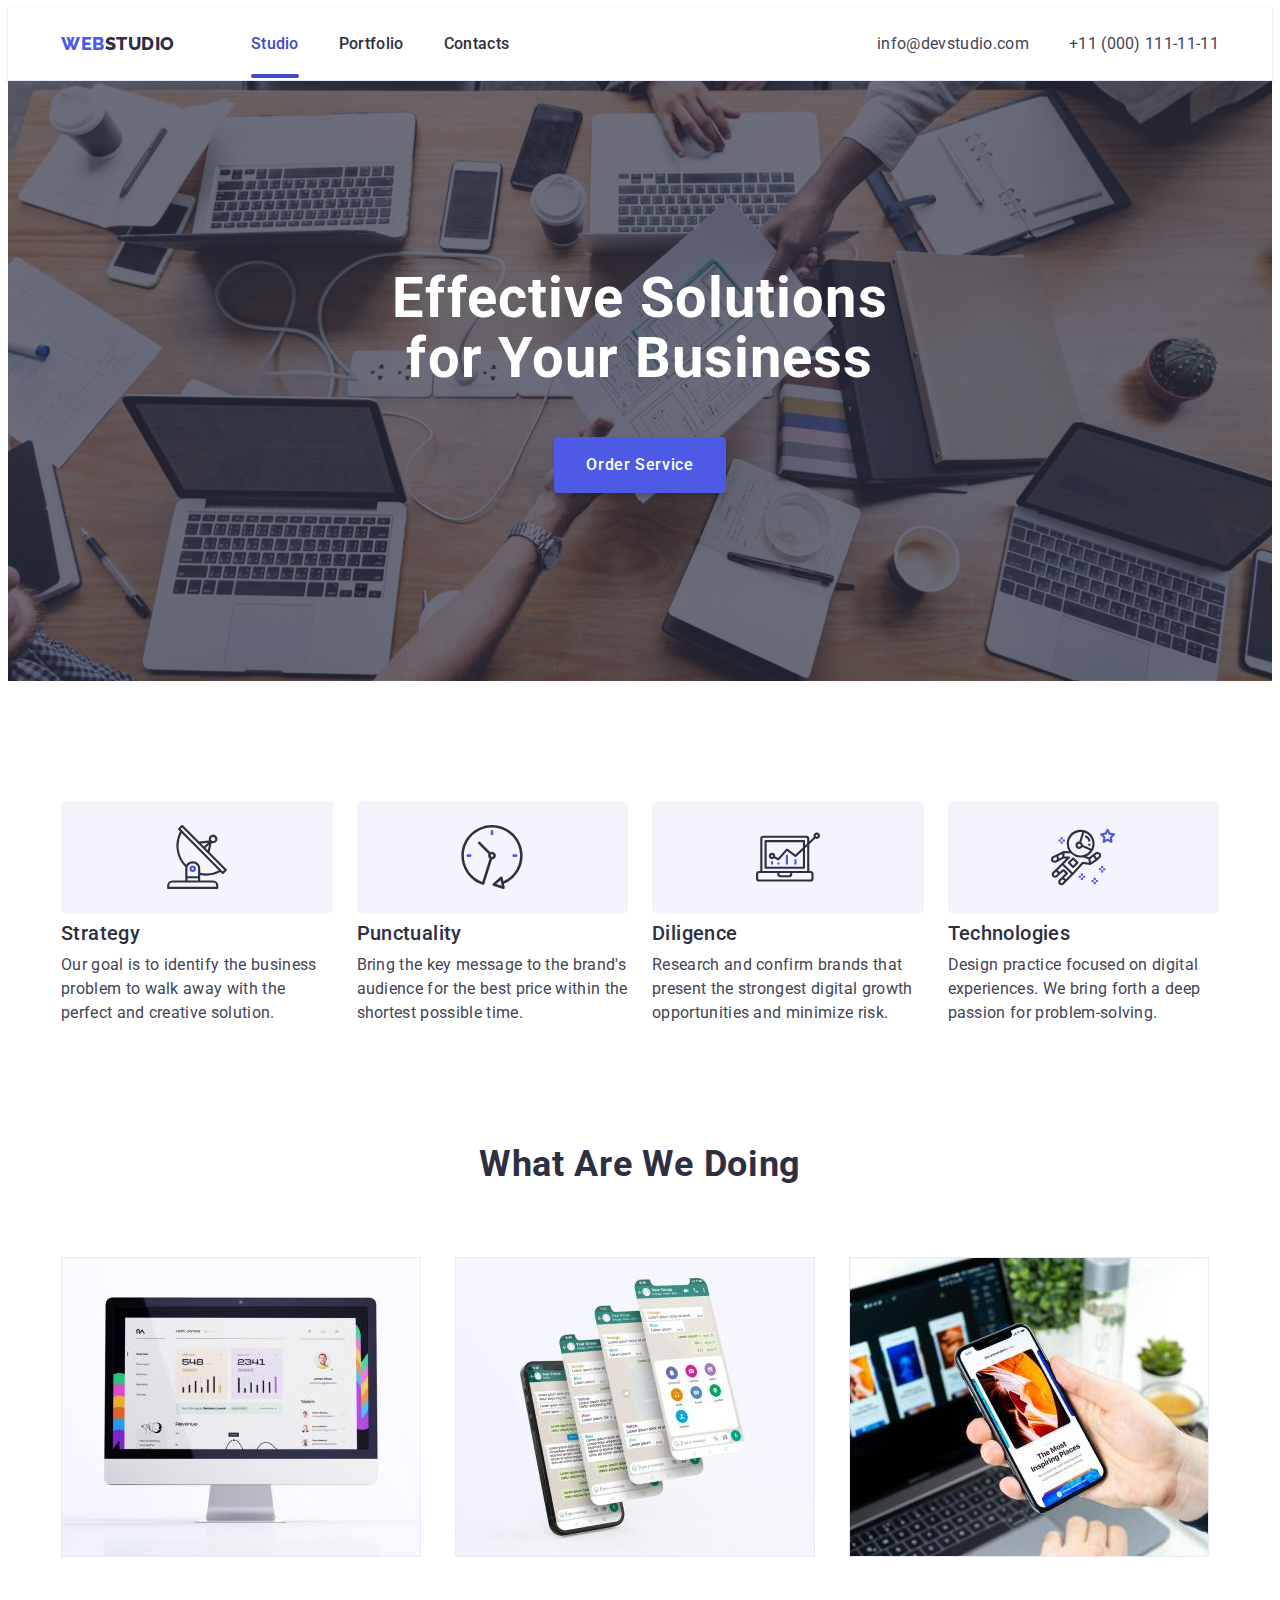
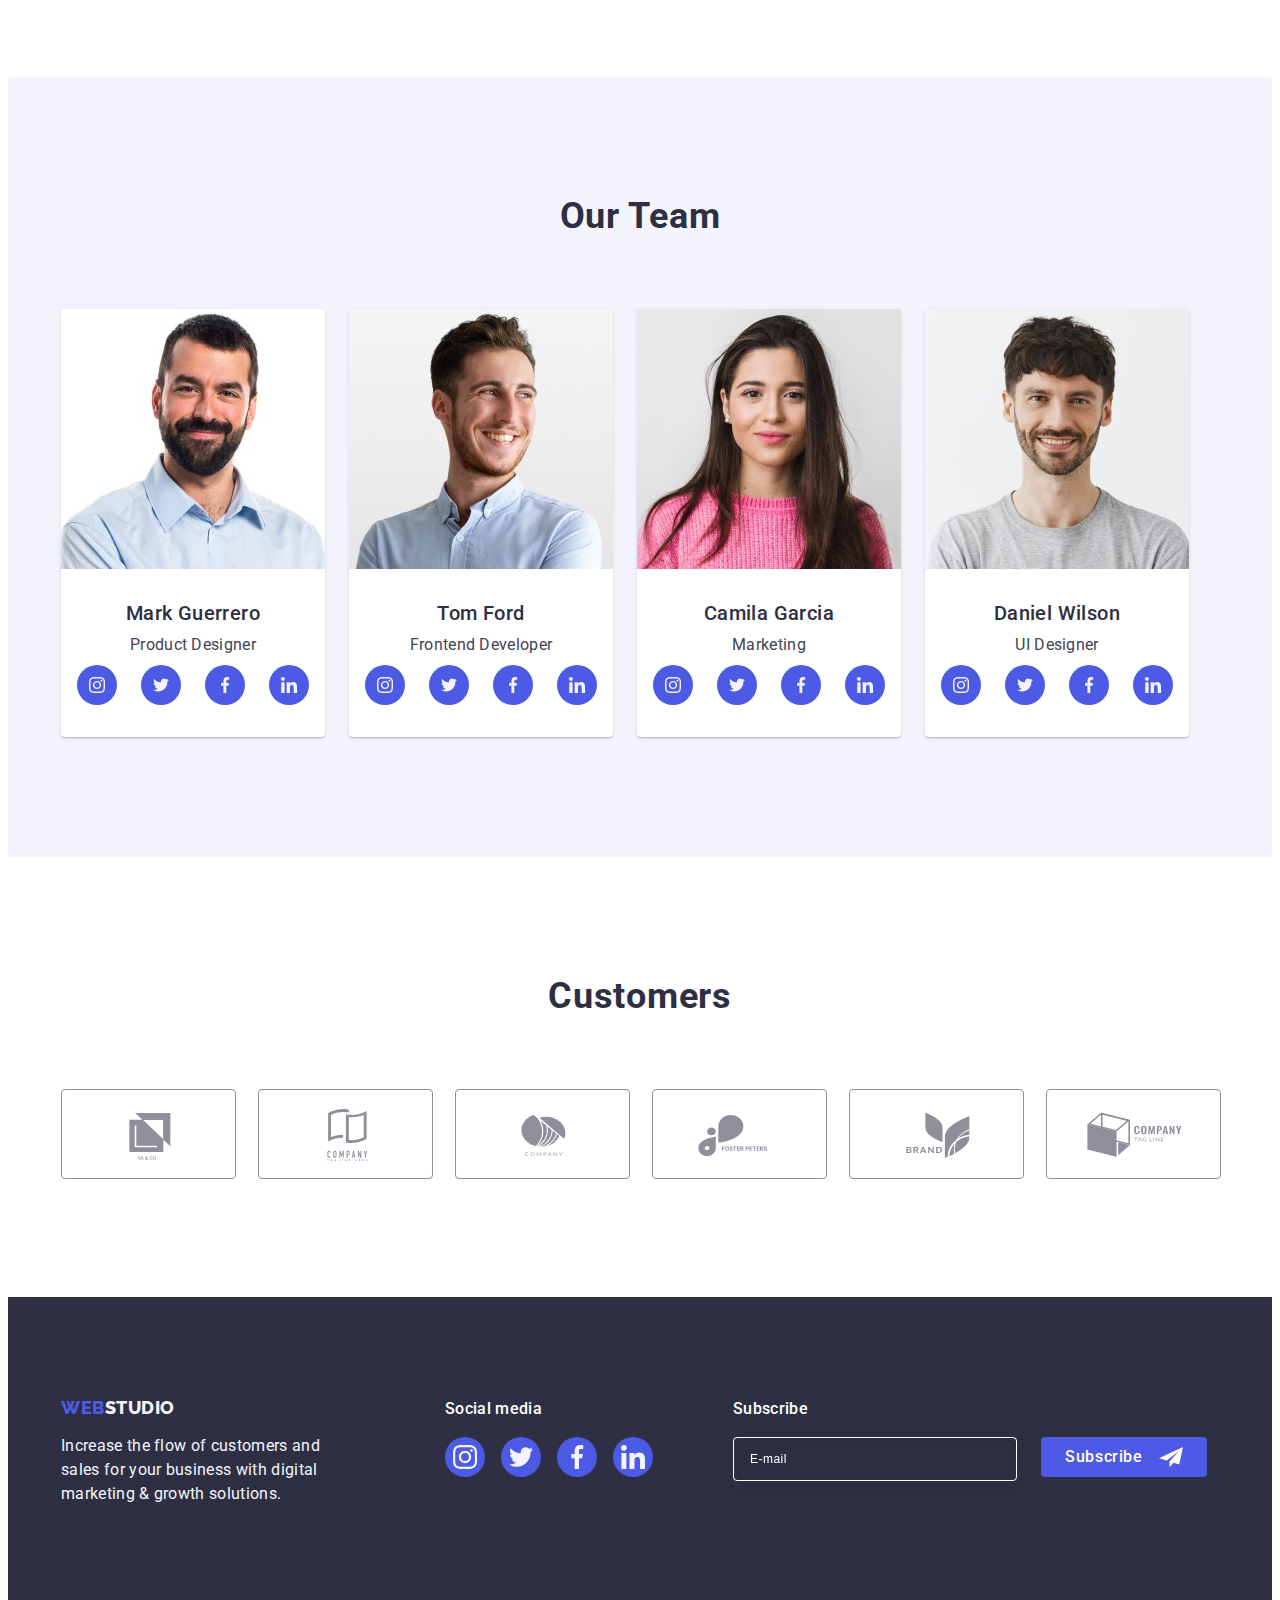
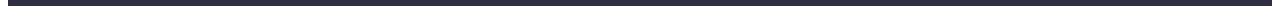
==== commit be467dc3: "Second submission" ====
--- a/index.html
+++ b/index.html
@@ -369,16 +369,18 @@
                 </ul>
             </div>
             <div class="footer-subscribe-wrap">
-                <label class="footer-label" for="email-field"> Subscribe </label>
-                <div class="footer-input-wrap">
-                    <input type="email" name="email-field" class="footer-email-input" placeholder="E-mail">
+                <p class="footer-label"> Subscribe </p>
+                <form class="footer-input-wrap">
+                    <label class="footer-input-label">
+                        <input type="email" name="email-field" class="footer-email-input" placeholder="E-mail">
+                    </label>
                     <button type="submit" name="email-subscribe-button" class="footer-subscribe-button">
                         Subscribe
                         <svg width="24" height="24" class="footer-button-icon">
                             <use href="./images/icons.svg#icon-send"></use>
                         </svg>
                     </button>
-                </div>
+                </form>
             </div>
         </div>
     </footer>
@@ -394,37 +396,46 @@
             <p class="modal-header">Leave your contacts and we will call you back</p>
 
             <form>
-                <label for="username" class="modal-input-label">Name</label>
                 <div class="modal-input-wrap">
-                    <input type="text" name="username" id="username" class="modal-input">
-                    <svg width="18" height="18" class="modal-icon">
-                        <use href="./images/icons.svg#icon-person"></use>
-                    </svg>
+                    <label for="user-name" class="modal-input-label">Name</label>
+                    <div class="modal-icon-wrap">
+                        <input type="text" name="user-name" id="user-name" class="modal-input">
+                        <svg width="18" height="24" class="modal-icon">
+                            <use href="./images/icons.svg#icon-person"></use>
+                        </svg>
+                    </div>
                 </div>
 
-                <label for="phone-number" class="modal-input-label">Phone</label>
                 <div class="modal-input-wrap">
-                    <input type="tel" name="phone-number" id="phone-number" class="modal-input">
-                    <svg width="18" height="24" class="modal-icon">
-                        <use href="./images/icons.svg#icon-phone"></use>
-                    </svg>
+                    <label for="phone-number" class="modal-input-label">Phone</label>
+                    <div class="modal-icon-wrap">
+                        <input type="tel" name="phone-number" id="phone-number" class="modal-input">
+                        <svg width="18" height="24" class="modal-icon">
+                            <use href="./images/icons.svg#icon-phone"></use>
+                        </svg>
+                    </div>
                 </div>
 
-                <label for="useremail" class="modal-input-label">Email</label>
                 <div class="modal-input-wrap">
-                    <input type="email" name="useremail" id="useremail" class="modal-input">
-                    <svg width="18" height="24" class="modal-icon">
-                        <use href="./images/icons.svg#icon-email"></use>
-                    </svg>
+                    <label for="useremail" class="modal-input-label">Email</label>
+                    <div class="modal-icon-wrap">
+                        <input type="email" name="useremail" id="useremail" class="modal-input">
+                        <svg width="18" height="24" class="modal-icon">
+                            <use href="./images/icons.svg#icon-email"></use>
+                        </svg>
+                    </div>
                 </div>
 
-                <label for="user-comments" class="modal-input-label">Comment</label>
-                <textarea name="user-comments" id="user-comments" class="modal-comment-field"
-                    placeholder="Text input"></textarea>
+                <div class="modal-comment-wrap">
+                    <label for="user-comment" class="modal-input-label">Comment</label>
+                    <textarea name="user-comment" id="user-comment" class="modal-comment-field"
+                        placeholder="Text input"></textarea>
+                </div>
 
                 <div class="policy-check-wrap">
-                    <input type="checkbox" name="policy-check" id="policy-check" class="policy-input visually-hidden">
-                    <label for="policy-check" class="modal-policy-text">
+                    <input type="checkbox" name="user-privacy" id="user-privacy" class="policy-input visually-hidden"
+                        value="true">
+                    <label for="user-privacy" class="modal-policy-text">
                         <span class="policy-checkbox">
                             <svg width="10" height="8" class="policy-check-icon">
                                 <use href="./images/icons.svg#icon-check"></use>
--- a/css/styles.css
+++ b/css/styles.css
@@ -70,7 +70,7 @@
 }
 
 .intext-link {
-  color: #4d5ae5;
+  color: var(--iris-color);
   text-decoration: underline;
   transition: color 250ms cubic-bezier(0.4, 0, 0.2, 1);
 }
@@ -269,19 +269,22 @@
   letter-spacing: 0.02em;
   color: #ffffff;
   margin-bottom: 16px;
-  display: block;
 }
 
 .footer-input-wrap {
   display: flex;
+  gap: 24px;
+}
+
+.footer-input-label {
 }
 
 .footer-email-input {
-  background-color: #2e2f42;
+  background-color: transparent;
   color: #ffffff;
   font-size: 12px;
-  line-height: 24px;
-  letter-spacing: 0.48px;
+  line-height: 1.5;
+  letter-spacing: 0.04em;
 
   min-width: 264px;
   min-height: 40px;
@@ -290,7 +293,7 @@
 
   border-radius: 4px;
   border: 1px solid #ffffff;
-  box-shadow: 0px 4px 4px 0px rgba(0, 0, 0, 0.15);
+  filter: drop-shadow(0px 4px 4px rgba(0, 0, 0, 0.15));
   outline: none;
 }
 
@@ -300,27 +303,28 @@
 
 .footer-subscribe-button {
   background-color: #4d5ae5;
+  transition: background-color 250ms cubic-bezier(0.4, 0, 0.2, 1);
+
+  height: 40px;
+  min-width: 165px;
+
+  display: flex;
+  padding: 8px 24px;
+  justify-content: center;
+  align-items: center;
+
+  color: #ffffff;
+  font-size: 16px;
+  font-weight: 500;
+  line-height: 1.5;
+  letter-spacing: 0.04em;
+  text-align: center;
+  font-family: "Roboto", sans-serif;
+
+  border: none;
   border-radius: 4px;
-  transition: background-color 250ms cubic-bezier(0.4, 0, 0.2, 1);
-
-  min-height: 40px;
-  min-width: 165px;
-  margin-left: 24px;
-
-  display: flex;
-  padding: 8px 24px;
-  justify-content: center;
-  align-items: center;
-  gap: 16px;
-
-  color: #ffffff;
-  font-size: 16px;
-  font-weight: 500;
-  line-height: 1.5;
-  letter-spacing: 0.64px;
-  text-align: center;
-
-  border: none;
+
+  cursor: pointer;
 }
 
 .footer-subscribe-button:hover,
@@ -330,6 +334,7 @@
 
 .footer-button-icon {
   fill: #ffffff;
+  margin-left: 16px;
 }
 
 /* -----------------Studio Hero-----------------*/
@@ -848,22 +853,26 @@
   display: block;
 }
 
+.modal-input-wrap {
+  margin-bottom: 8px;
+}
+
 .modal-input {
   width: 100%;
-  min-height: 40px;
+  height: 40px;
   flex-shrink: 0;
 
   border-radius: 4px;
   border: 1px solid rgba(46, 47, 66, 0.4);
+  background-color: transparent;
 
   padding-left: 38px;
-  outline: none;
+  outline: transparent;
   transition: border-color 250ms cubic-bezier(0.4, 0, 0.2, 1);
 }
 
-.modal-input-wrap {
+.modal-icon-wrap {
   position: relative;
-  margin-bottom: 8px;
 }
 
 .modal-icon {
@@ -883,6 +892,10 @@
   fill: #4d5ae5;
 }
 
+.modal-comment-wrap {
+  margin-bottom: 16px;
+}
+
 .modal-comment-field {
   width: 100%;
   min-height: 120px;
@@ -892,14 +905,15 @@
   flex-shrink: 0;
   border-radius: 4px;
   border: 1px solid rgba(46, 47, 66, 0.4);
-  outline: none;
+  outline: transparent;
   resize: none;
   transition: border-color 250ms cubic-bezier(0.4, 0, 0.2, 1);
 
-  color: rgba(46, 47, 66);
+  color: rgba(46, 47, 66, 0.4);
+  background-color: transparent;
   font-size: 12px;
   line-height: 1.17;
-  letter-spacing: 0.48px;
+  letter-spacing: 0.04em;
 }
 
 .modal-comment-field::placeholder {
@@ -911,12 +925,16 @@
 }
 
 .modal-input-label {
-  color: #8e8f99;
+  color: var(--light-slate-color);
   font-size: 12px;
   line-height: 1.17;
-  letter-spacing: 0.48px;
+  letter-spacing: 0.04em;
   display: block;
   margin-bottom: 4px;
+}
+
+.policy-check-wrap {
+  margin-bottom: 24px;
 }
 
 .policy-checkbox {
@@ -925,7 +943,7 @@
   border-radius: 2px;
   border: 1px solid rgba(46, 47, 66, 0.4);
   margin-right: 12px;
-  display: flex;
+  display: inline-flex;
   align-items: center;
   justify-content: center;
   fill: transparent;
@@ -938,10 +956,10 @@
 .modal-policy-text {
   margin-bottom: 24px;
 
-  color: #8e8f99;
+  color: var(--light-slate-color);
   font-size: 12px;
   line-height: 1.17;
-  letter-spacing: 0.48px;
+  letter-spacing: 0.04em;
 
   display: flex;
   align-items: center;
@@ -953,17 +971,17 @@
 }
 
 .policy-input:checked + .modal-policy-text .policy-checkbox {
-  background-color: #404bbf;
+  background-color: var(--ocean-color);
   border: none;
-  fill: #f4f4fd;
+  fill: var(--cloud-color);
 }
 
 .modal-submit-button {
-  width: 169px;
+  min-width: 169px;
   height: 56px;
 
   border-radius: 4px;
-  background: #4d5ae5;
+  background-color: #4d5ae5;
   box-shadow: 0px 4px 4px 0px rgba(0, 0, 0, 0.15);
   padding: 16px 32px;
   margin: 0 auto;
@@ -972,11 +990,13 @@
   color: #ffffff;
   text-align: center;
   border: none;
-
+  cursor: pointer;
+
+  font-family: "Roboto", sans-serif;
   font-size: 16px;
   font-weight: 500;
   line-height: 1.5;
-  letter-spacing: 0.64px;
+  letter-spacing: 0.04em;
 
   transition: background-color 250ms cubic-bezier(0.4, 0, 0.2, 1);
 }
